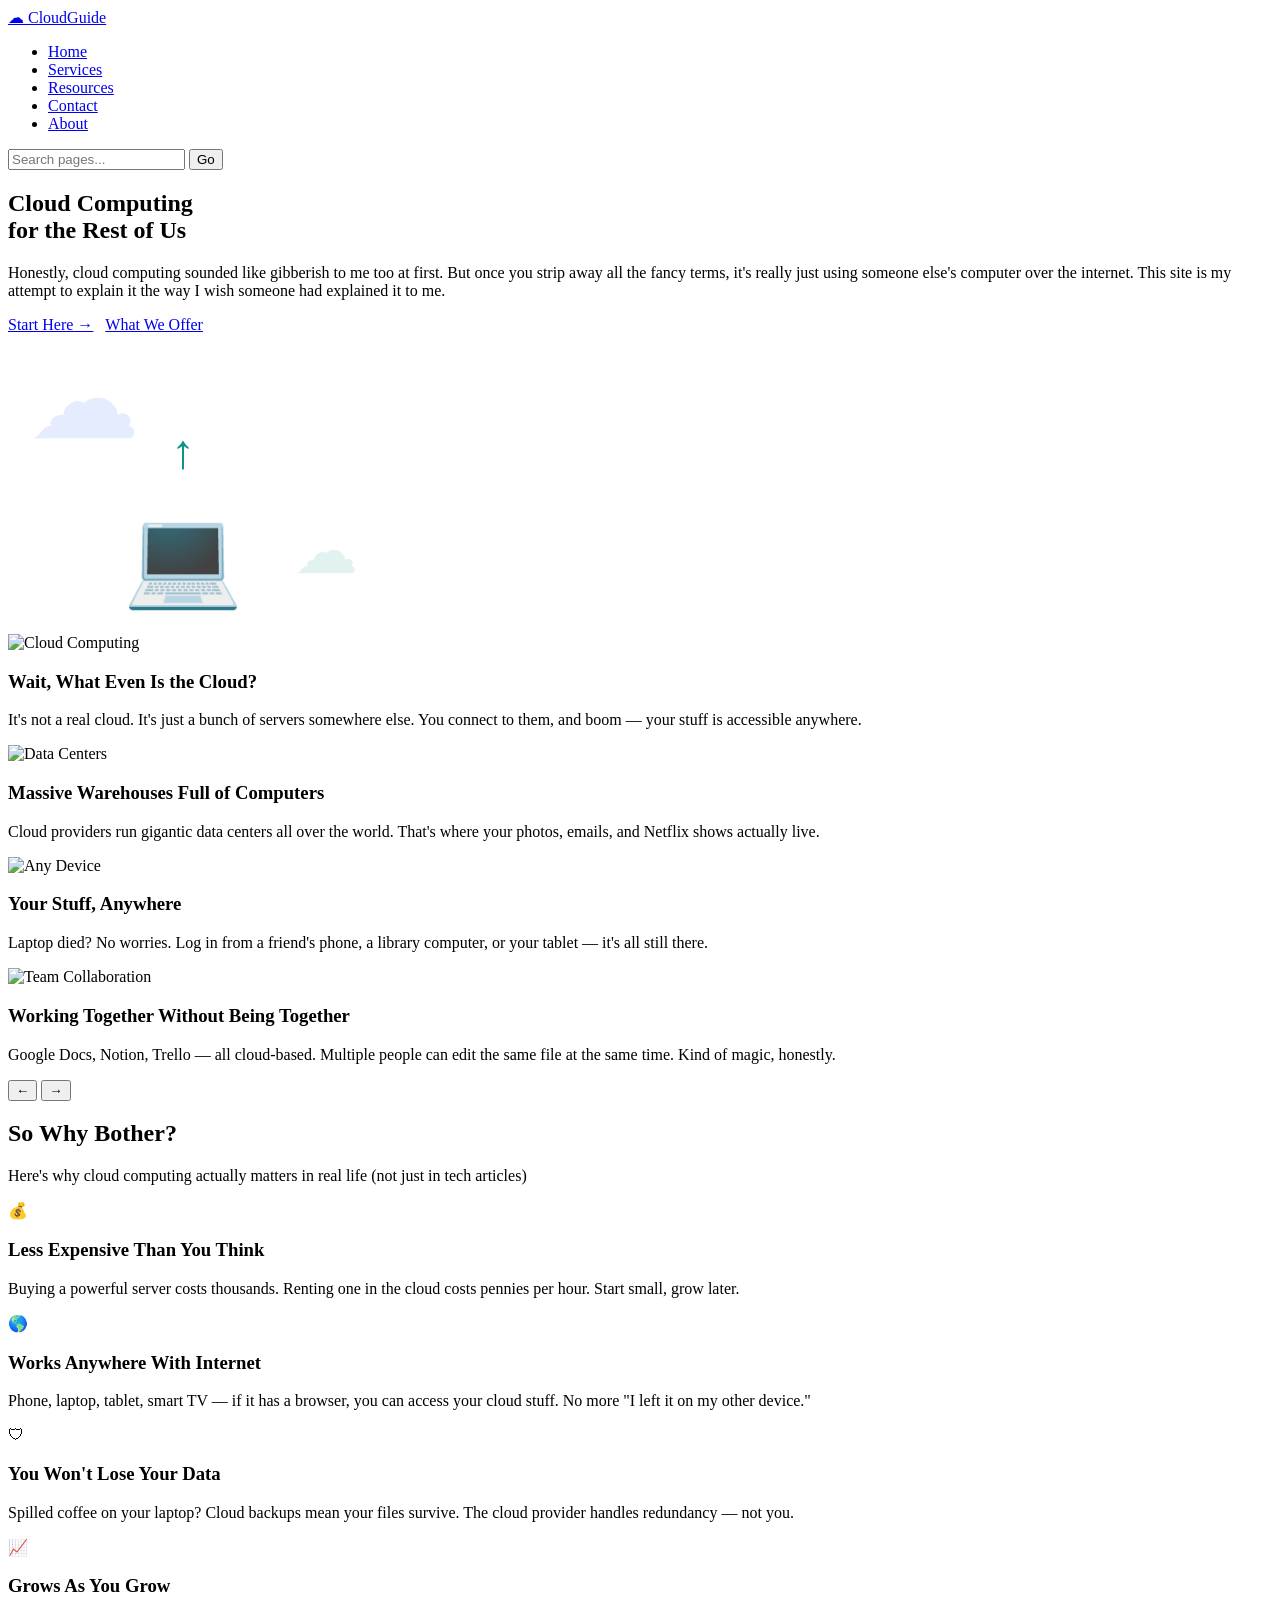
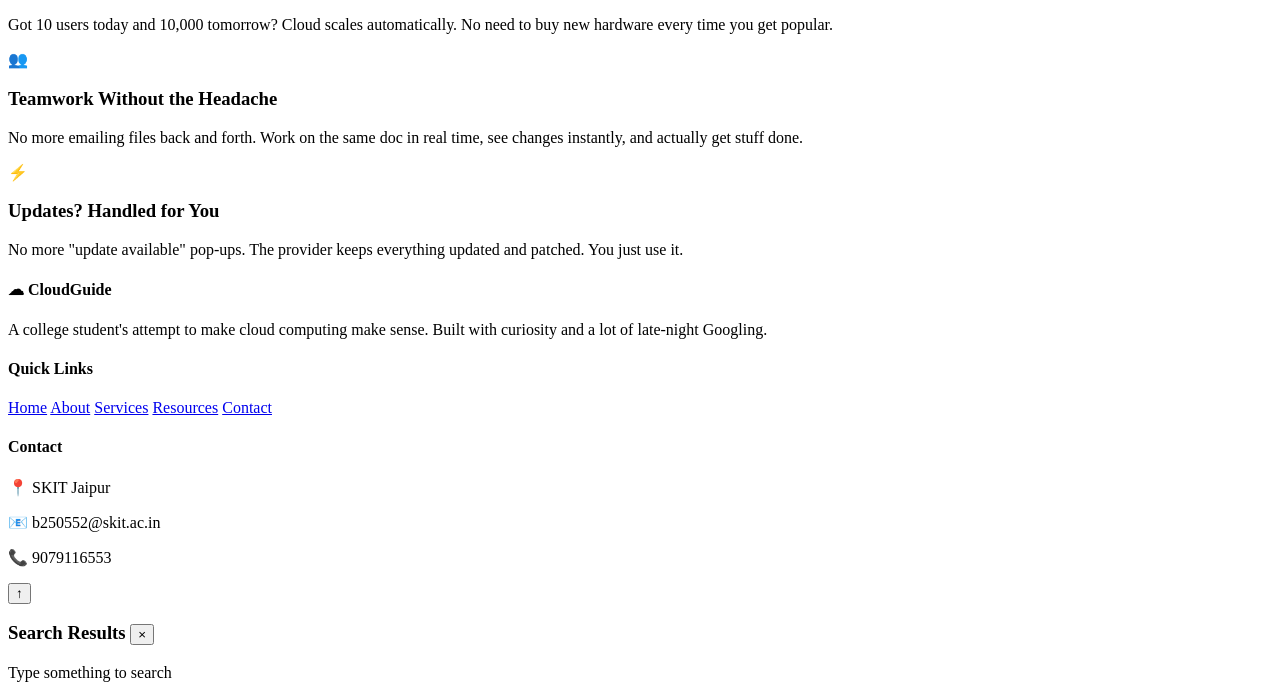
==== index.html @ b33ab353 "Initial commit" ====
<!DOCTYPE html>
<html lang="en">
<head>
    <meta charset="UTF-8">
    <meta name="viewport" content="width=device-width, initial-scale=1.0">
    <title>CloudGuide - Home</title>
    <link rel="stylesheet" href="Style.css">
</head>
<body>
    <nav class="navbar" id="navbar">
        <a href="index.html" class="nav-brand">&#9729; CloudGuide</a>
        <div class="nav-right">
            <ul class="nav-links" id="navLinks">
                <li><a href="index.html" class="active">Home</a></li>
                <li><a href="services.html">Services</a></li>
                <li><a href="resources.html">Resources</a></li>
                <li><a href="contact.html">Contact</a></li>
                <li><a href="about.html">About</a></li>
            </ul>
            <div class="search-box">
                <input type="text" id="searchInput" placeholder="Search pages..." aria-label="Search">
                <button id="searchBtn">Go</button>
            </div>
            <div class="hamburger" id="hamburger">
                <span></span><span></span><span></span>
            </div>
        </div>
    </nav>

    <section class="hero">
        <div class="hero-text">
            <h1>Cloud Computing<br><span>for the Rest of Us</span></h1>
            <p>Honestly, cloud computing sounded like gibberish to me too at first. But once you strip away all the fancy terms, it's really just using someone else's computer over the internet. This site is my attempt to explain it the way I wish someone had explained it to me.</p>
            <a href="resources.html" class="btn">Start Here &#8594;</a>
            <a href="services.html" class="btn btn-outline" style="margin-left:0.5rem;">What We Offer</a>
        </div>
        <div class="hero-visual" style="position:relative;width:350px;height:300px;">
            <div style="position:absolute;font-size:7rem;color:rgba(37,99,235,0.12);top:0;left:20px;animation:bobble 4s ease-in-out infinite;">&#9729;</div>
            <div style="position:absolute;font-size:6rem;bottom:20px;left:50%;transform:translateX(-50%);animation:bobble 5s ease-in-out infinite;animation-delay:1s;">&#128187;</div>
            <div style="position:absolute;font-size:3rem;color:#0d9488;top:30%;left:50%;transform:translateX(-50%);animation:arrow 2s ease-in-out infinite;">&#8593;</div>
            <div style="position:absolute;font-size:4rem;top:60%;right:0;color:rgba(13,148,136,0.12);animation:bobble 4s ease-in-out infinite;animation-delay:2s;">&#9729;</div>
        </div>
    </section>

    <section class="section slider-section">
        <div class="slider-container">
            <div class="slider-track">
                <div class="slide">
                    <img src="https://picsum.photos/seed/cloud1/900/450" alt="Cloud Computing" loading="lazy">
                    <div class="slide-caption">
                        <h3>Wait, What Even Is the Cloud?</h3>
                        <p>It's not a real cloud. It's just a bunch of servers somewhere else. You connect to them, and boom — your stuff is accessible anywhere.</p>
                    </div>
                </div>
                <div class="slide">
                    <img src="https://picsum.photos/seed/cloud2/900/450" alt="Data Centers" loading="lazy">
                    <div class="slide-caption">
                        <h3>Massive Warehouses Full of Computers</h3>
                        <p>Cloud providers run gigantic data centers all over the world. That's where your photos, emails, and Netflix shows actually live.</p>
                    </div>
                </div>
                <div class="slide">
                    <img src="https://picsum.photos/seed/cloud3/900/450" alt="Any Device" loading="lazy">
                    <div class="slide-caption">
                        <h3>Your Stuff, Anywhere</h3>
                        <p>Laptop died? No worries. Log in from a friend's phone, a library computer, or your tablet — it's all still there.</p>
                    </div>
                </div>
                <div class="slide">
                    <img src="https://picsum.photos/seed/cloud4/900/450" alt="Team Collaboration" loading="lazy">
                    <div class="slide-caption">
                        <h3>Working Together Without Being Together</h3>
                        <p>Google Docs, Notion, Trello — all cloud-based. Multiple people can edit the same file at the same time. Kind of magic, honestly.</p>
                    </div>
                </div>
            </div>
            <button class="slider-btn prev" aria-label="Previous slide">&#8592;</button>
            <button class="slider-btn next" aria-label="Next slide">&#8594;</button>
        </div>
        <div class="slider-dots"></div>
    </section>

    <section class="section bg-light">
        <div class="container">
            <h2 class="section-title">So Why Bother?</h2>
            <p class="section-subtitle">Here's why cloud computing actually matters in real life (not just in tech articles)</p>
            <div class="features-grid">
                <div class="feature-card fade-in">
                    <div class="feature-icon">&#128176;</div>
                    <h3>Less Expensive Than You Think</h3>
                    <p>Buying a powerful server costs thousands. Renting one in the cloud costs pennies per hour. Start small, grow later.</p>
                </div>
                <div class="feature-card fade-in">
                    <div class="feature-icon">&#127758;</div>
                    <h3>Works Anywhere With Internet</h3>
                    <p>Phone, laptop, tablet, smart TV — if it has a browser, you can access your cloud stuff. No more "I left it on my other device."</p>
                </div>
                <div class="feature-card fade-in">
                    <div class="feature-icon">&#128737;</div>
                    <h3>You Won't Lose Your Data</h3>
                    <p>Spilled coffee on your laptop? Cloud backups mean your files survive. The cloud provider handles redundancy — not you.</p>
                </div>
                <div class="feature-card fade-in">
                    <div class="feature-icon">&#128200;</div>
                    <h3>Grows As You Grow</h3>
                    <p>Got 10 users today and 10,000 tomorrow? Cloud scales automatically. No need to buy new hardware every time you get popular.</p>
                </div>
                <div class="feature-card fade-in">
                    <div class="feature-icon">&#128101;</div>
                    <h3>Teamwork Without the Headache</h3>
                    <p>No more emailing files back and forth. Work on the same doc in real time, see changes instantly, and actually get stuff done.</p>
                </div>
                <div class="feature-card fade-in">
                    <div class="feature-icon">&#9889;</div>
                    <h3>Updates? Handled for You</h3>
                    <p>No more "update available" pop-ups. The provider keeps everything updated and patched. You just use it.</p>
                </div>
            </div>
        </div>
    </section>

    <footer class="footer">
        <div class="footer-grid">
            <div class="footer-col">
                <h4>&#9729; CloudGuide</h4>
                <p>A college student's attempt to make cloud computing make sense. Built with curiosity and a lot of late-night Googling.</p>
            </div>
            <div class="footer-col">
                <h4>Quick Links</h4>
                <a href="index.html">Home</a>
                <a href="about.html">About</a>
                <a href="services.html">Services</a>
                <a href="resources.html">Resources</a>
                <a href="contact.html">Contact</a>
            </div>
            <div class="footer-col">
                <h4>Contact</h4>
                <p>&#128205; SKIT Jaipur</p>
                <p>&#128231; b250552@skit.ac.in</p>
                <p>&#128222; 9079116553</p>
            </div>
        </div>
    </footer>

    <button class="scroll-top" id="scrollTop">&#8593;</button>

    <div class="search-overlay" id="searchOverlay">
        <div class="search-results" id="searchResults">
            <h3>Search Results <button class="close-search" id="closeSearch">&times;</button></h3>
            <p class="no-results">Type something to search</p>
        </div>
    </div>

    <script src="Script.js"></script>
</body>
</html>
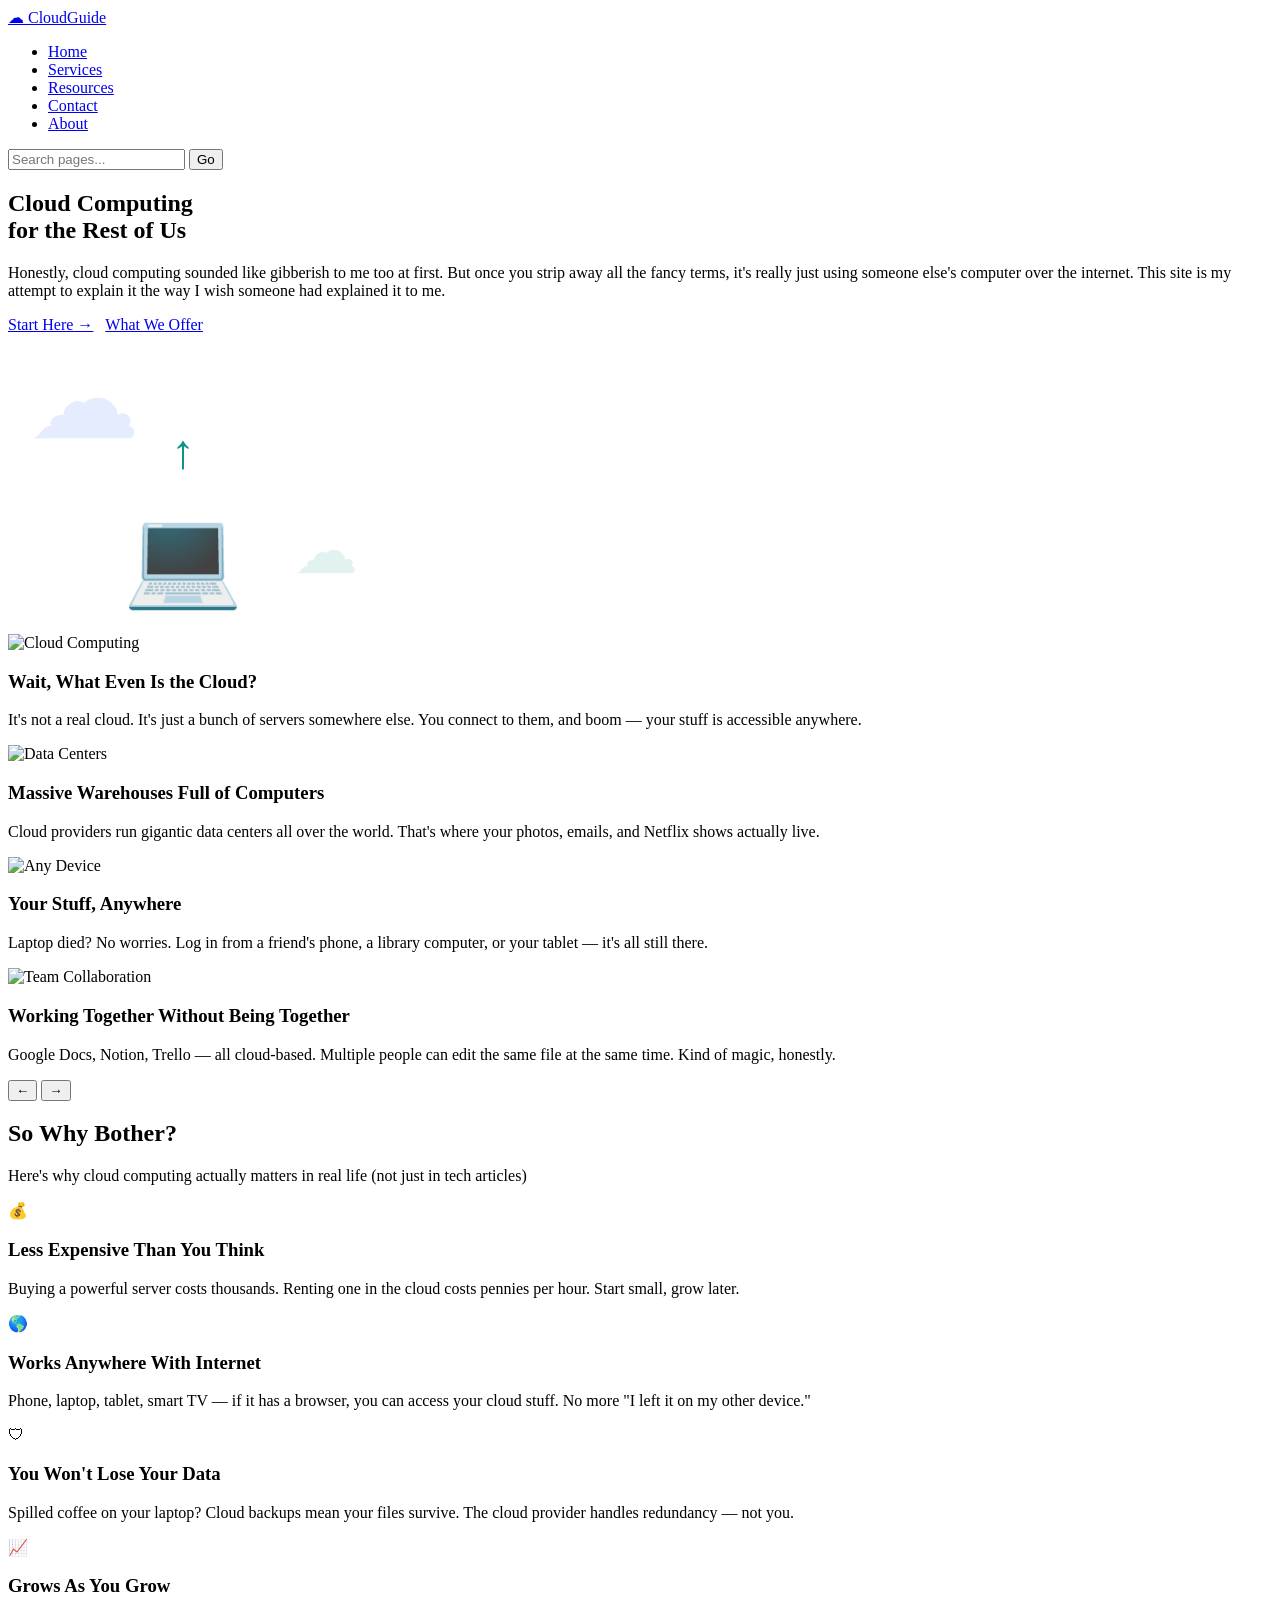
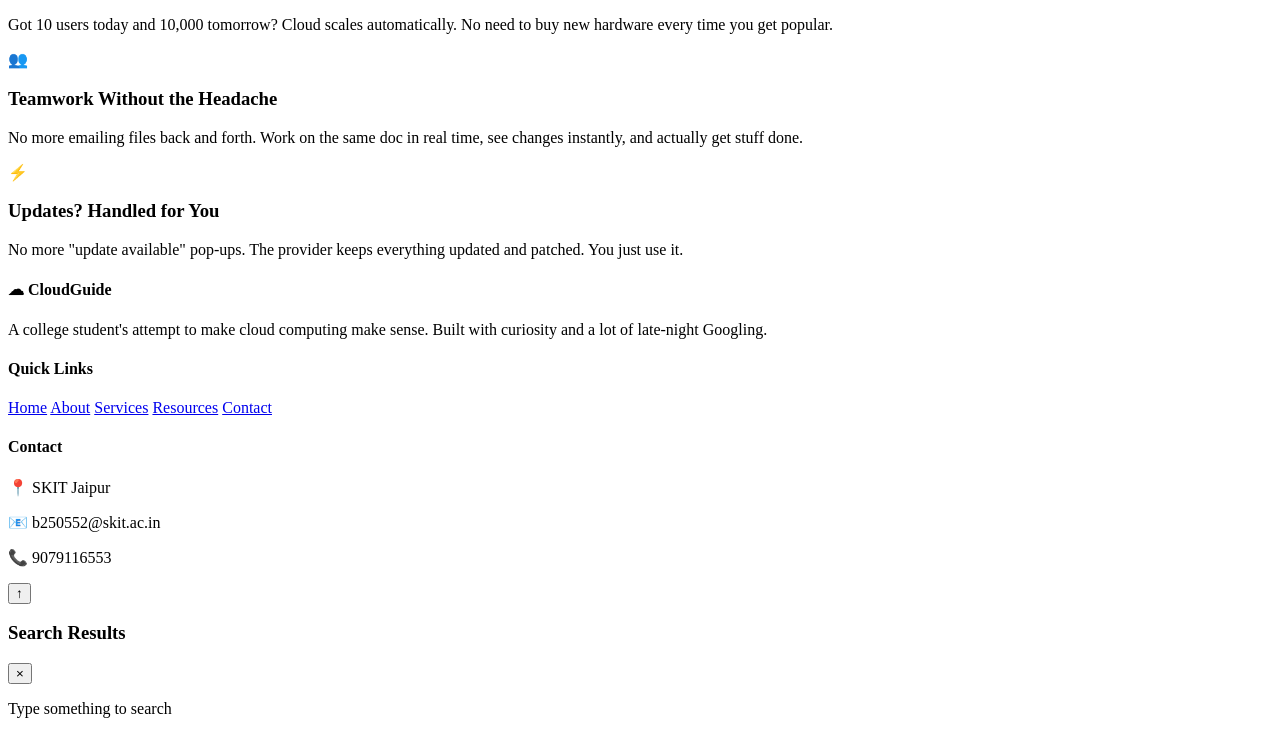
==== commit 74127ef0: "updated project" ====
--- a/index.html
+++ b/index.html
@@ -146,8 +146,13 @@
 
     <div class="search-overlay" id="searchOverlay">
         <div class="search-results" id="searchResults">
-            <h3>Search Results <button class="close-search" id="closeSearch">&times;</button></h3>
-            <p class="no-results">Type something to search</p>
+            <div class="search-header">
+                <h3>Search Results</h3>
+                <button class="close-search" id="closeSearch" aria-label="Close search">&times;</button>
+            </div>
+            <div class="search-result-list" id="searchResultList">
+                <p class="no-results">Type something to search</p>
+            </div>
         </div>
     </div>
 
